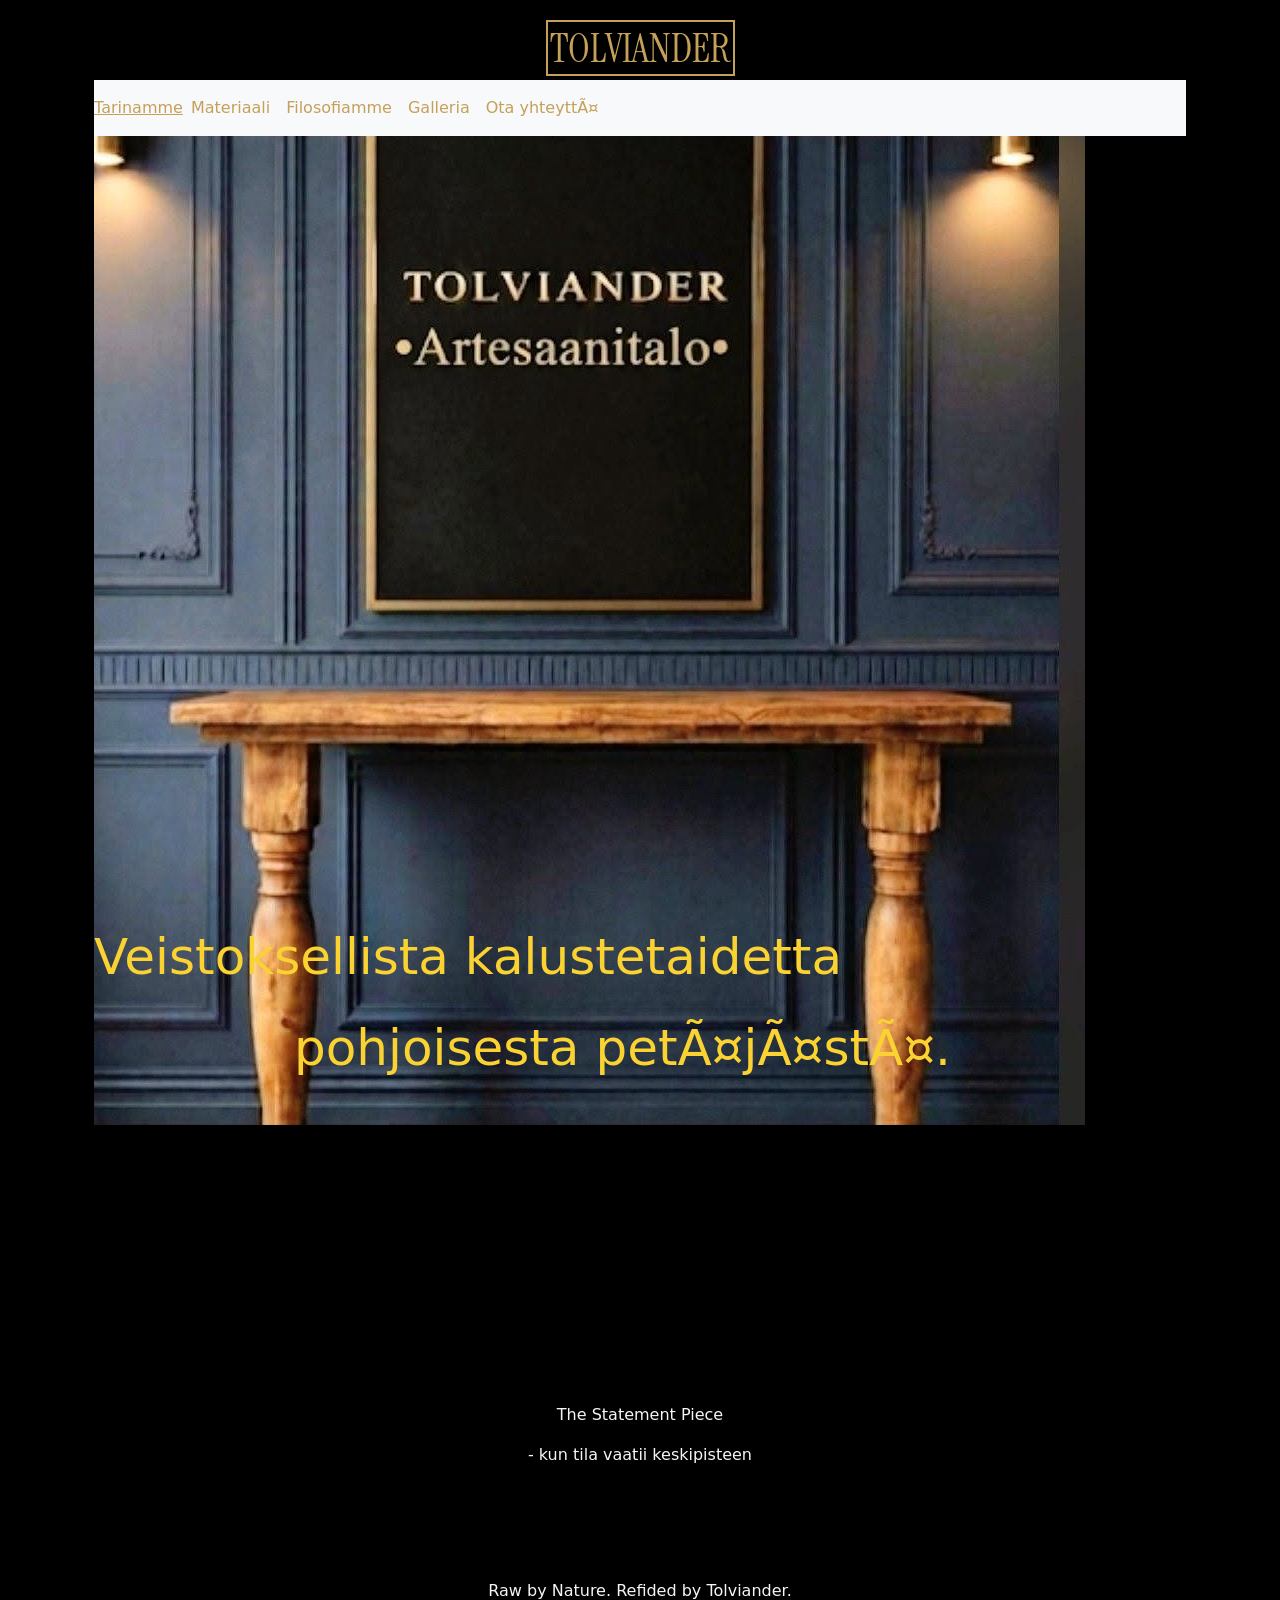
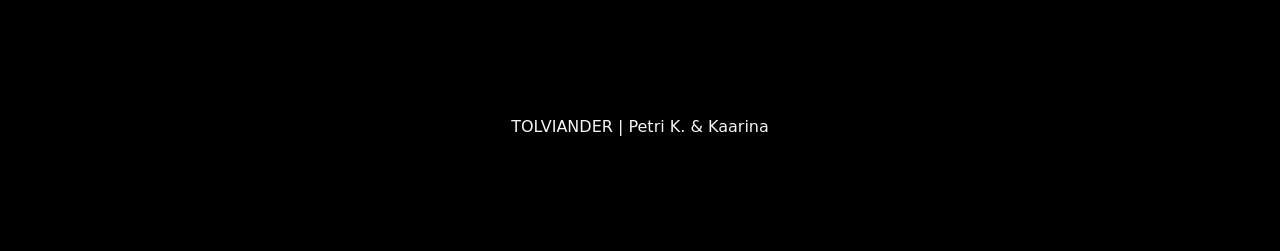
==== index.html @ 84d49c88 "taustavärin vaihto, responsiivisuus etusivulle" ====
<!DOCTYPE html>
<html>
<title>Otsikko</title>

<head>
    <link rel="stylesheet" href="tyylit.css">
    <link rel="preconnect" href="https://fonts.googleapis.com">
<link rel="preconnect" href="https://fonts.gstatic.com" crossorigin>
<link href="https://fonts.googleapis.com/css2?family=Instrument+Serif:ital@0;1&display=swap" rel="stylesheet">
<link href="https://cdn.jsdelivr.net/npm/bootstrap@5.3.8/dist/css/bootstrap.min.css" rel="stylesheet" integrity="sha384-sRIl4kxILFvY47J16cr9ZwB07vP4J8+LH7qKQnuqkuIAvNWLzeN8tE5YBujZqJLB" crossorigin="anonymous">
<script src="https://cdn.jsdelivr.net/npm/bootstrap@5.3.8/dist/js/bootstrap.bundle.min.js" integrity="sha384-FKyoEForCGlyvwx9Hj09JcYn3nv7wiPVlz7YYwJrWVcXK/BmnVDxM+D2scQbITxI" crossorigin="anonymous"></script>
  
</head>

<body class="body">
    <div id="container" class="container">
        
      
               
  <div class="container-fluid">
    <br>
    <h1 id="etuosivunotsikko" class="etusivunotsikko"><span class="otsikon_rajaviiva">TOLVIANDER</span></h1>
    
     <nav class="navbar navbar-expand-lg bg-body-tertiary">
    <a class="nav-item" href="#" style="color:#C5A059">Tarinamme</a>
    <button class="navbar-toggler" type="button" data-bs-toggle="collapse" data-bs-target="#navbarSupportedContent" aria-controls="navbarSupportedContent" aria-expanded="false" aria-label="Toggle navigation">
      <span class="navbar-toggler-icon"></span>
    </button>
    <div class="collapse navbar-collapse" id="navbarSupportedContent">
      <ul class="navbar-nav me-auto mb-2 mb-lg-0">
        <li class="nav-item">
          <a class="nav-link active" aria-current="page" href="#" style="color:#C5A059">Materiaali</a>
        </li>
        <li class="nav-item">
          <a class="nav-link" href="#" style="color:#C5A059">Filosofiamme</a>
        </li>
        <li class="nav-item">
          <a class="nav-link" href="#" style="color:#C5A059">Galleria</a>
        </li>
         <li class="nav-item">
          <a class="nav-link" href="yhteys.html" style="color:#C5A059">Ota yhteyttä</a>
        </li>
</nav>
           
            <div>
                <img src="etusivun_kuva.jpg">
            </div>
            <div class="kuva_teksti">
                <p>Veistoksellista kalustetaidetta</p>
                <p class="kuvateksti_sisennetty">pohjoisesta petäjästä.</p>
            </div>
            
        </div>
    </div>
     </center>
    <center>
    <div class="alaosan_teksti">
    <div>
        <br><br><br><br>
        <p>The Statement Piece</p>
        
        <p>- kun tila vaatii keskipisteen</p>
    </div>
     <br><br><br><br>
    <div>
        <p>Raw by Nature. Refided by Tolviander.</p>
    </div>
    <br><br><br><br>
    <div>
        <p>TOLVIANDER | Petri K. & Kaarina</p>
         <br><br><br><br>
    
    </center>
    </div>
    </div>
    </div>
    </div>
    
</body>

</html>
---- tyylit.css ----
/* ==========================================================================
   1. PERUSASETUKSET JA NORMALI SOVITUS
   ========================================================================== */

/* Sisällytetään reunat ja pehmusteet elementtien kokonaismittoihin */
*,
*::before,
*::after {
  box-sizing: border-box;
  margin: 0;
  padding: 0;
}

/* Joustava tekstikoko ja pehmeä skrollaus */
html {
  font-size: 100%; /* Default 16px */
  scroll-behavior: smooth;
  background-color: black;
  
}
.body {
  background-color: black;
}

.etusivunotsikko {
    text-align: center;
    font-family: "Instrument Serif", serif;
    font-weight: 400;
    font-style: small;
    
    color:#C5A059;
    

}
.otsikon_rajaviiva {
  border: 2px solid #C5A059 ;
  padding-left: 2px;
  padding-right: 2px;
  width: fit-content;


}

/* Pääsäiliö keskittää sisällön ja jättää reunoille turvavälin mobiilissa 
.container {
  width: 100%;
  max-width: 1200px;
  margin-left: auto;
  margin-right: auto;
  padding-left: 1.5rem;
  padding-right: 1.5rem;
}*/

main {
  flex: 1; /* Täyttää tyhjän tilan niin että footer pysyy alhaalla */
  padding-top: 2rem;
  padding-bottom: 2rem;
}


.yhteys {
  display: flex;
  justify-content: center; /* Keskittää sisällön vaakasuunnassa */
  align-items: center;     /* Keskittää sisällön pystysuunnassa */
  padding: 1rem;
  border: 2px solid black;
  border-radius: 10px;
  
}

.responsive-grid {
  display: grid;
  grid-template-columns: repeat(auto-fit, minmax(280px, 1fr));
  gap: 1.5rem;
}





/* ==========================================================================
   5. MEDIA QUERIES (Mukautus eri näytön kokoille)
   ========================================================================== */

/* Tabletteille ja sitä suuremmille näytöille (>= 768px) */
@media (min-width: 768px) {
  
  /* Navigaatio rinnakkain vaakatasossa */
 

  /* Suuremmat otsikot isoilla näytöillä */
  h1 { font-size: 2.5rem; }
  h2 { font-size: 2rem; }
}

/* Isommat työpöytänäytöt (>= 1024px) */
@media (min-width: 1024px) {
  .container {
    padding-left: 2rem;
    padding-right: 2rem;
  }
}

.kuva_teksti {
  white-space: nowrap;
  padding-left: 20px;
  color:#fad232;
  font-size:  50px;
  position: relative;
  bottom: 205px;
  right: 20px;

}
.kuvateksti_sisennetty {
   position: relative;
   margin-left: 200px;
}

.alaosan_teksti {
  color: whitesmoke;
}
/*
.kuvateksti {
  position: relative;
  font-family: Arial;
} */
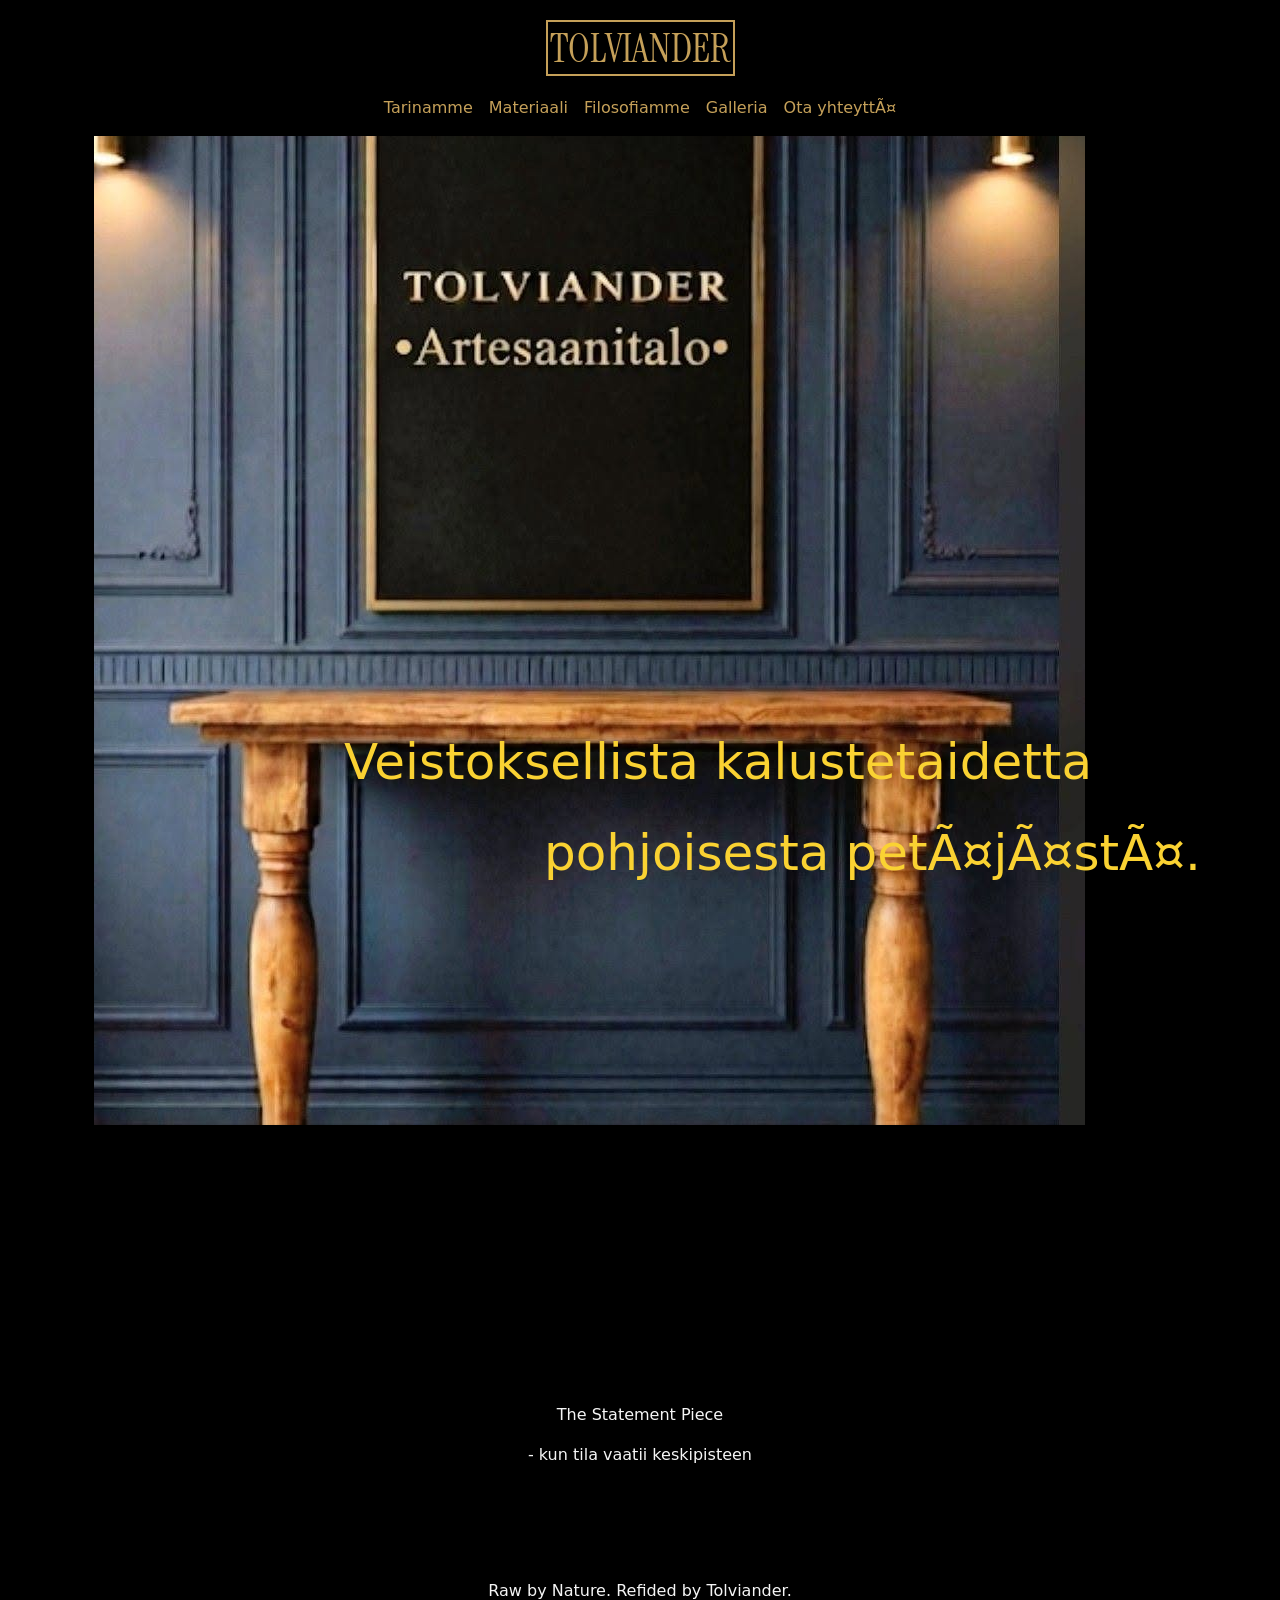
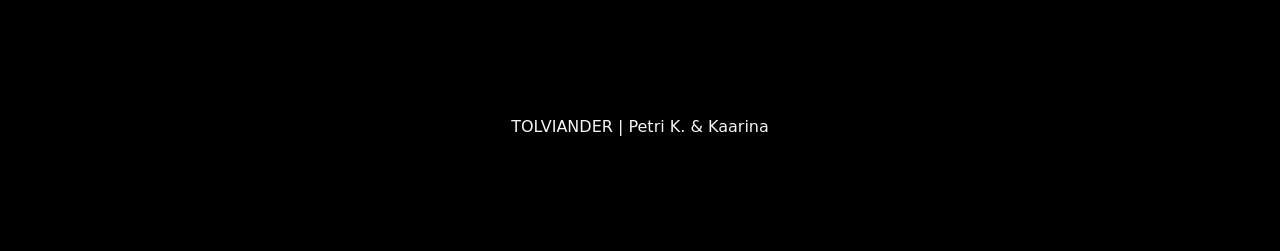
==== commit bcbfe24c: "kuvakansio lisätty" ====
--- a/index.html
+++ b/index.html
@@ -1,6 +1,6 @@
 <!DOCTYPE html>
 <html>
-<title>Otsikko</title>
+<title>Tolviander</title>
 
 <head>
     <link rel="stylesheet" href="tyylit.css">
@@ -21,13 +21,17 @@
     <br>
     <h1 id="etuosivunotsikko" class="etusivunotsikko"><span class="otsikon_rajaviiva">TOLVIANDER</span></h1>
     
-     <nav class="navbar navbar-expand-lg bg-body-tertiary">
-    <a class="nav-item" href="#" style="color:#C5A059">Tarinamme</a>
+     <nav class="navbar navbar-expand-lg bg-dark-body-tertiary">
+
     <button class="navbar-toggler" type="button" data-bs-toggle="collapse" data-bs-target="#navbarSupportedContent" aria-controls="navbarSupportedContent" aria-expanded="false" aria-label="Toggle navigation">
       <span class="navbar-toggler-icon"></span>
     </button>
     <div class="collapse navbar-collapse" id="navbarSupportedContent">
-      <ul class="navbar-nav me-auto mb-2 mb-lg-0">
+      
+      <ul class="navbar-nav mx-auto">
+        <li class="nav-item">
+          <a class="nav-link active" aria-current="page" href="#" style="color:#C5A059">Tarinamme</a>
+        </li>
         <li class="nav-item">
           <a class="nav-link active" aria-current="page" href="#" style="color:#C5A059">Materiaali</a>
         </li>
@@ -43,7 +47,7 @@
 </nav>
            
             <div>
-                <img src="etusivun_kuva.jpg">
+                <img src="kuvat/etusivun_kuva.jpg">
             </div>
             <div class="kuva_teksti">
                 <p>Veistoksellista kalustetaidetta</p>
--- a/tyylit.css
+++ b/tyylit.css
@@ -39,6 +39,10 @@
   width: fit-content;
 
 
+}
+.yhteys_div_container {
+  display: flex;
+  color: whitesmoke;
 }
 
 /* Pääsäiliö keskittää sisällön ja jättää reunoille turvavälin mobiilissa 
@@ -107,8 +111,8 @@
   color:#fad232;
   font-size:  50px;
   position: relative;
-  bottom: 205px;
-  right: 20px;
+  bottom: 400px;
+  right: -230px;
 
 }
 .kuvateksti_sisennetty {
@@ -119,9 +123,7 @@
 .alaosan_teksti {
   color: whitesmoke;
 }
-/*
-.kuvateksti {
-  position: relative;
-  font-family: Arial;
-} */
 
+.navbar-expand-lg bg-body-tertiary {
+  background-color: black !important;
+}
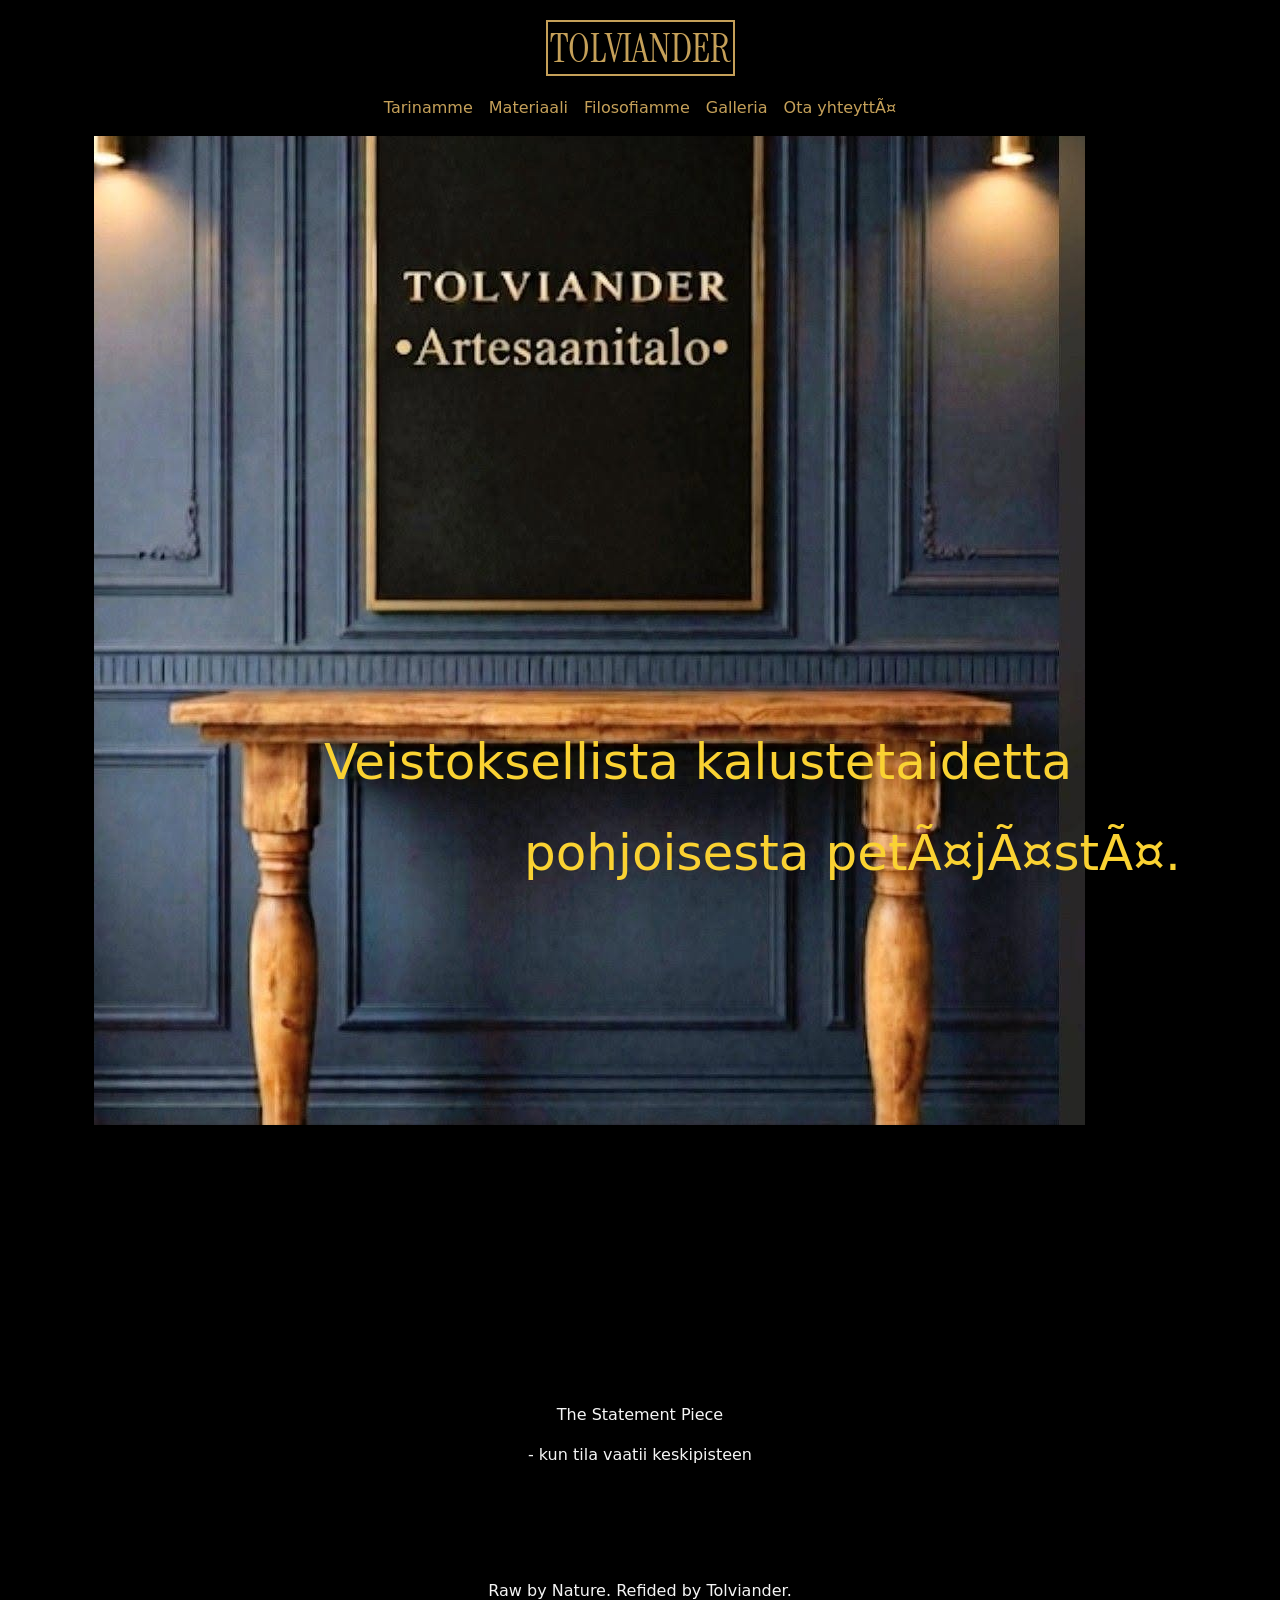
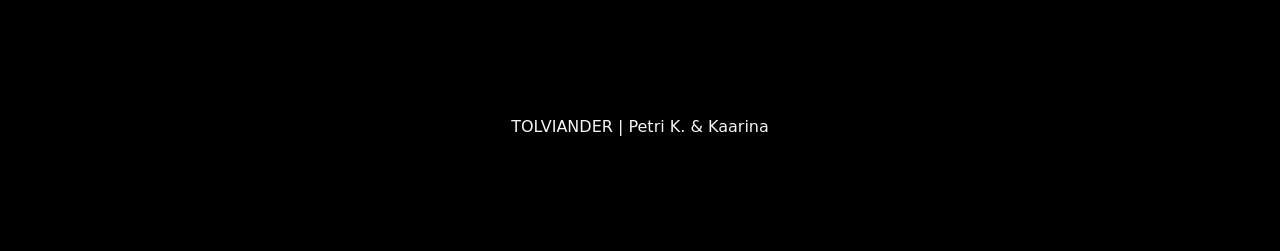
==== commit 8e20804c: "muutoksia" ====
--- a/index.html
+++ b/index.html
@@ -19,8 +19,12 @@
                
   <div class="container-fluid">
     <br>
-    <h1 id="etuosivunotsikko" class="etusivunotsikko"><span class="otsikon_rajaviiva">TOLVIANDER</span></h1>
-    
+    <div class="row">
+      <div class="col-xs-3">
+    <h1 class="etusivunotsikko"><span class="otsikon_rajaviiva">TOLVIANDER</span></h1>
+    </div>
+  </div>  
+  
      <nav class="navbar navbar-expand-lg bg-dark-body-tertiary">
 
     <button class="navbar-toggler" type="button" data-bs-toggle="collapse" data-bs-target="#navbarSupportedContent" aria-controls="navbarSupportedContent" aria-expanded="false" aria-label="Toggle navigation">
@@ -46,12 +50,14 @@
         </li>
 </nav>
            
-            <div>
+            <div class="row">
+              <div class="col-xs-3">
                 <img src="kuvat/etusivun_kuva.jpg">
             </div>
             <div class="kuva_teksti">
                 <p>Veistoksellista kalustetaidetta</p>
                 <p class="kuvateksti_sisennetty">pohjoisesta petäjästä.</p>
+            </div>
             </div>
             
         </div>
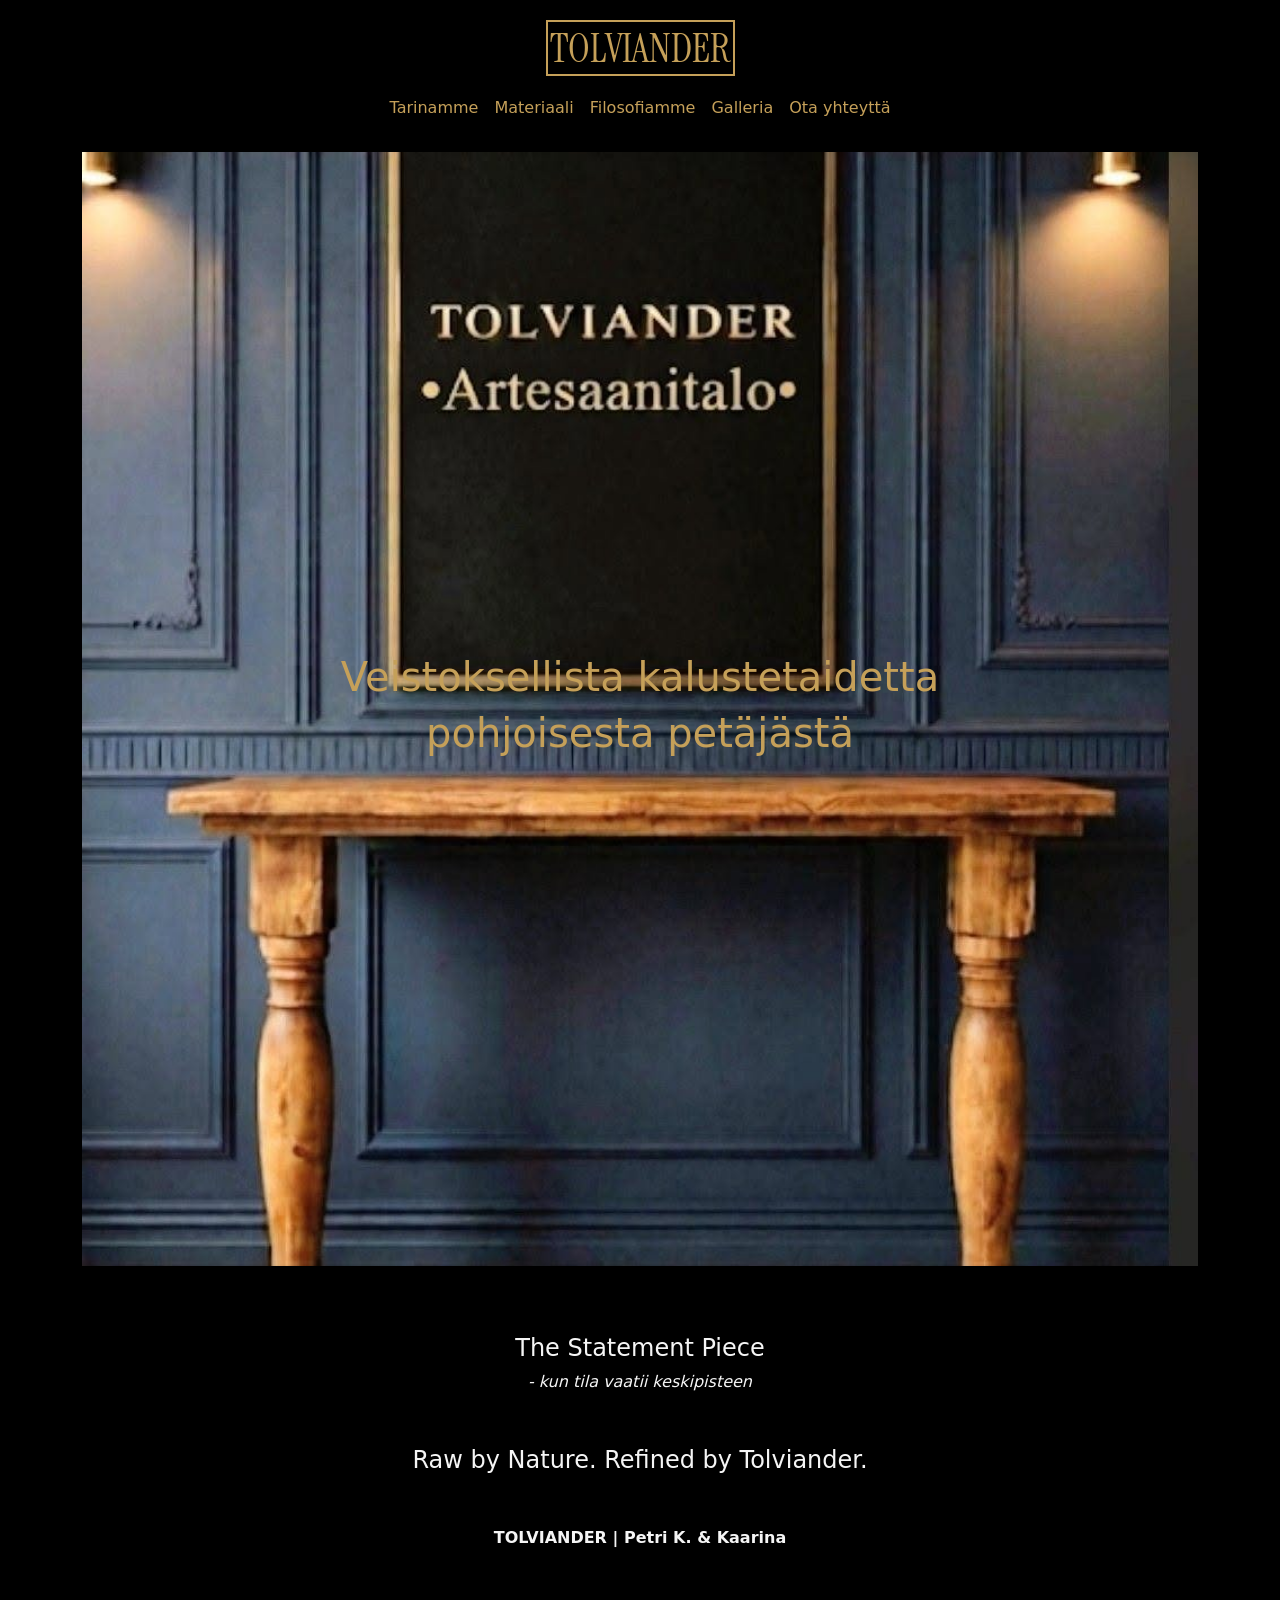
==== commit b7f581b8: "responsiivisuuden korjauksia" ====
--- a/index.html
+++ b/index.html
@@ -1,91 +1,72 @@
 <!DOCTYPE html>
-<html>
-<title>Tolviander</title>
-
+<html lang="fi">
 <head>
+    <meta charset="UTF-8">
+    <meta name="viewport" content="width=device-width, initial-scale=1.0">
+    <title>Tolviander</title>
+    
     <link rel="stylesheet" href="tyylit.css">
     <link rel="preconnect" href="https://fonts.googleapis.com">
-<link rel="preconnect" href="https://fonts.gstatic.com" crossorigin>
-<link href="https://fonts.googleapis.com/css2?family=Instrument+Serif:ital@0;1&display=swap" rel="stylesheet">
-<link href="https://cdn.jsdelivr.net/npm/bootstrap@5.3.8/dist/css/bootstrap.min.css" rel="stylesheet" integrity="sha384-sRIl4kxILFvY47J16cr9ZwB07vP4J8+LH7qKQnuqkuIAvNWLzeN8tE5YBujZqJLB" crossorigin="anonymous">
-<script src="https://cdn.jsdelivr.net/npm/bootstrap@5.3.8/dist/js/bootstrap.bundle.min.js" integrity="sha384-FKyoEForCGlyvwx9Hj09JcYn3nv7wiPVlz7YYwJrWVcXK/BmnVDxM+D2scQbITxI" crossorigin="anonymous"></script>
-  
+    <link rel="preconnect" href="https://fonts.gstatic.com" crossorigin>
+    <link href="https://fonts.googleapis.com/css2?family=Instrument+Serif:ital@0;1&display=swap" rel="stylesheet">
+    
+    <link href="https://cdn.jsdelivr.net/npm/bootstrap@5.3.3/dist/css/bootstrap.min.css" rel="stylesheet">
+    <script src="https://cdn.jsdelivr.net/npm/bootstrap@5.3.3/dist/js/bootstrap.bundle.min.js" defer></script>
 </head>
 
 <body class="body">
-    <div id="container" class="container">
+    <div id="container" class="container my-4">
+        <h1 id="etuosivunotsikko" class="etusivunotsikko text-center">
+            <span class="otsikon_rajaviiva">TOLVIANDER</span>
+        </h1>
         
-      
-               
-  <div class="container-fluid">
-    <br>
-    <div class="row">
-      <div class="col-xs-3">
-    <h1 class="etusivunotsikko"><span class="otsikon_rajaviiva">TOLVIANDER</span></h1>
-    </div>
-  </div>  
-  
-     <nav class="navbar navbar-expand-lg bg-dark-body-tertiary">
-
-    <button class="navbar-toggler" type="button" data-bs-toggle="collapse" data-bs-target="#navbarSupportedContent" aria-controls="navbarSupportedContent" aria-expanded="false" aria-label="Toggle navigation">
-      <span class="navbar-toggler-icon"></span>
-    </button>
-    <div class="collapse navbar-collapse" id="navbarSupportedContent">
-      
-      <ul class="navbar-nav mx-auto">
-        <li class="nav-item">
-          <a class="nav-link active" aria-current="page" href="#" style="color:#C5A059">Tarinamme</a>
-        </li>
-        <li class="nav-item">
-          <a class="nav-link active" aria-current="page" href="#" style="color:#C5A059">Materiaali</a>
-        </li>
-        <li class="nav-item">
-          <a class="nav-link" href="#" style="color:#C5A059">Filosofiamme</a>
-        </li>
-        <li class="nav-item">
-          <a class="nav-link" href="#" style="color:#C5A059">Galleria</a>
-        </li>
-         <li class="nav-item">
-          <a class="nav-link" href="yhteys.html" style="color:#C5A059">Ota yhteyttä</a>
-        </li>
-</nav>
-           
-            <div class="row">
-              <div class="col-xs-3">
-                <img src="kuvat/etusivun_kuva.jpg">
+        <nav class="navbar navbar-expand-lg bg-dark-body-tertiary">
+            <div class="container-fluid">
+                <button class="navbar-toggler" type="button" data-bs-toggle="collapse" data-bs-target="#navbarSupportedContent" aria-controls="navbarSupportedContent" aria-expanded="false" aria-label="Toggle navigation">
+                    <span class="navbar-toggler-icon"></span>
+                </button>
+                <div class="collapse navbar-collapse" id="navbarSupportedContent">
+                    <ul class="navbar-nav mx-auto">
+                        <li class="nav-item">
+                            <a class="nav-link active" aria-current="page" href="#" style="color:#C5A059">Tarinamme</a>
+                        </li>
+                        <li class="nav-item">
+                            <a class="nav-link" href="#" style="color:#C5A059">Materiaali</a>
+                        </li>
+                        <li class="nav-item">
+                            <a class="nav-link" href="#" style="color:#C5A059">Filosofiamme</a>
+                        </li>
+                        <li class="nav-item">
+                            <a class="nav-link" href="#" style="color:#C5A059">Galleria</a>
+                        </li>
+                        <li class="nav-item">
+                            <a class="nav-link" href="yhteys.html" style="color:#C5A059">Ota yhteyttä</a>
+                        </li>
+                    </ul>
+                </div>
             </div>
-            <div class="kuva_teksti">
-                <p>Veistoksellista kalustetaidetta</p>
-                <p class="kuvateksti_sisennetty">pohjoisesta petäjästä.</p>
+        </nav>
+        
+        <div class="position-relative d-inline-block w-100 text-white my-3">
+            <img class="img-fluid w-100" src="kuvat/etusivun_kuva.jpg" alt="Etusivun kuva">
+            <div class="position-absolute top-50 start-50 translate-middle text-center w-100 px-3">
+                <p class="h1 fw-normal" style="color:#C5A059;">Veistoksellista kalustetaidetta</p>
+                <p class="h1 fw-normal" style="color:#C5A059;">pohjoisesta petäjästä</p>
             </div>
+        </div>
+        
+        <div class="alaosan_teksti text-center py-5">
+            <div class="mb-5">
+                <p class="fs-4 mb-1">The Statement Piece</p>
+                <p class="fst-italic">- kun tila vaatii keskipisteen</p>
             </div>
-            
+            <div class="mb-5">
+                <p class="fs-4">Raw by Nature. Refined by Tolviander.</p>
+            </div>
+            <div>
+                <p class="fw-bold">TOLVIANDER | Petri K. & Kaarina</p>
+            </div>
         </div>
     </div>
-     </center>
-    <center>
-    <div class="alaosan_teksti">
-    <div>
-        <br><br><br><br>
-        <p>The Statement Piece</p>
-        
-        <p>- kun tila vaatii keskipisteen</p>
-    </div>
-     <br><br><br><br>
-    <div>
-        <p>Raw by Nature. Refided by Tolviander.</p>
-    </div>
-    <br><br><br><br>
-    <div>
-        <p>TOLVIANDER | Petri K. & Kaarina</p>
-         <br><br><br><br>
-    
-    </center>
-    </div>
-    </div>
-    </div>
-    </div>
-    
 </body>
-
-</html>+</html>
--- a/tyylit.css
+++ b/tyylit.css
@@ -86,41 +86,56 @@
    5. MEDIA QUERIES (Mukautus eri näytön kokoille)
    ========================================================================== */
 
-/* Tabletteille ja sitä suuremmille näytöille (>= 768px) */
-@media (min-width: 768px) {
+@media (min-width: 400px) {
+  .position-md-absolute {
+    position: absolute !important;
+    background-color: transparent !important;
   
-  /* Navigaatio rinnakkain vaakatasossa */
- 
-
-  /* Suuremmat otsikot isoilla näytöillä */
-  h1 { font-size: 2.5rem; }
-  h2 { font-size: 2rem; }
+  }
 }
 
-/* Isommat työpöytänäytöt (>= 1024px) */
+/* Tabletteille ja sitä suuremmille näytöille (>= 768px) */
+
+/* Isommat työpöytänäytöt (>= 1024px) 
 @media (min-width: 1024px) {
   .container {
     padding-left: 2rem;
     padding-right: 2rem;
   }
-}
+}*/
 
 .kuva_teksti {
+  font-size: clamp(24px, 5vw, 50px);
   white-space: nowrap;
+  font-size:  50px;
+  /*
+  position: absolute;
+  top: 95%;
+  left: 10;
+  width: 100%;
+  height: 100%;
+  color:#fad232;
+  font-size:  50px;
+  white-space: nowrap;
+  /*
+  position: absolute;
+  white-space: nowrap;
+  align-items: center;
   padding-left: 20px;
   color:#fad232;
   font-size:  50px;
-  position: relative;
-  bottom: 400px;
-  right: -230px;
+  
+  bottom: -350px;
+  right: 230px;*/
 
 }
 .kuvateksti_sisennetty {
-   position: relative;
+   position: absolute;
    margin-left: 200px;
 }
 
 .alaosan_teksti {
+  text-align: center;
   color: whitesmoke;
 }
 
